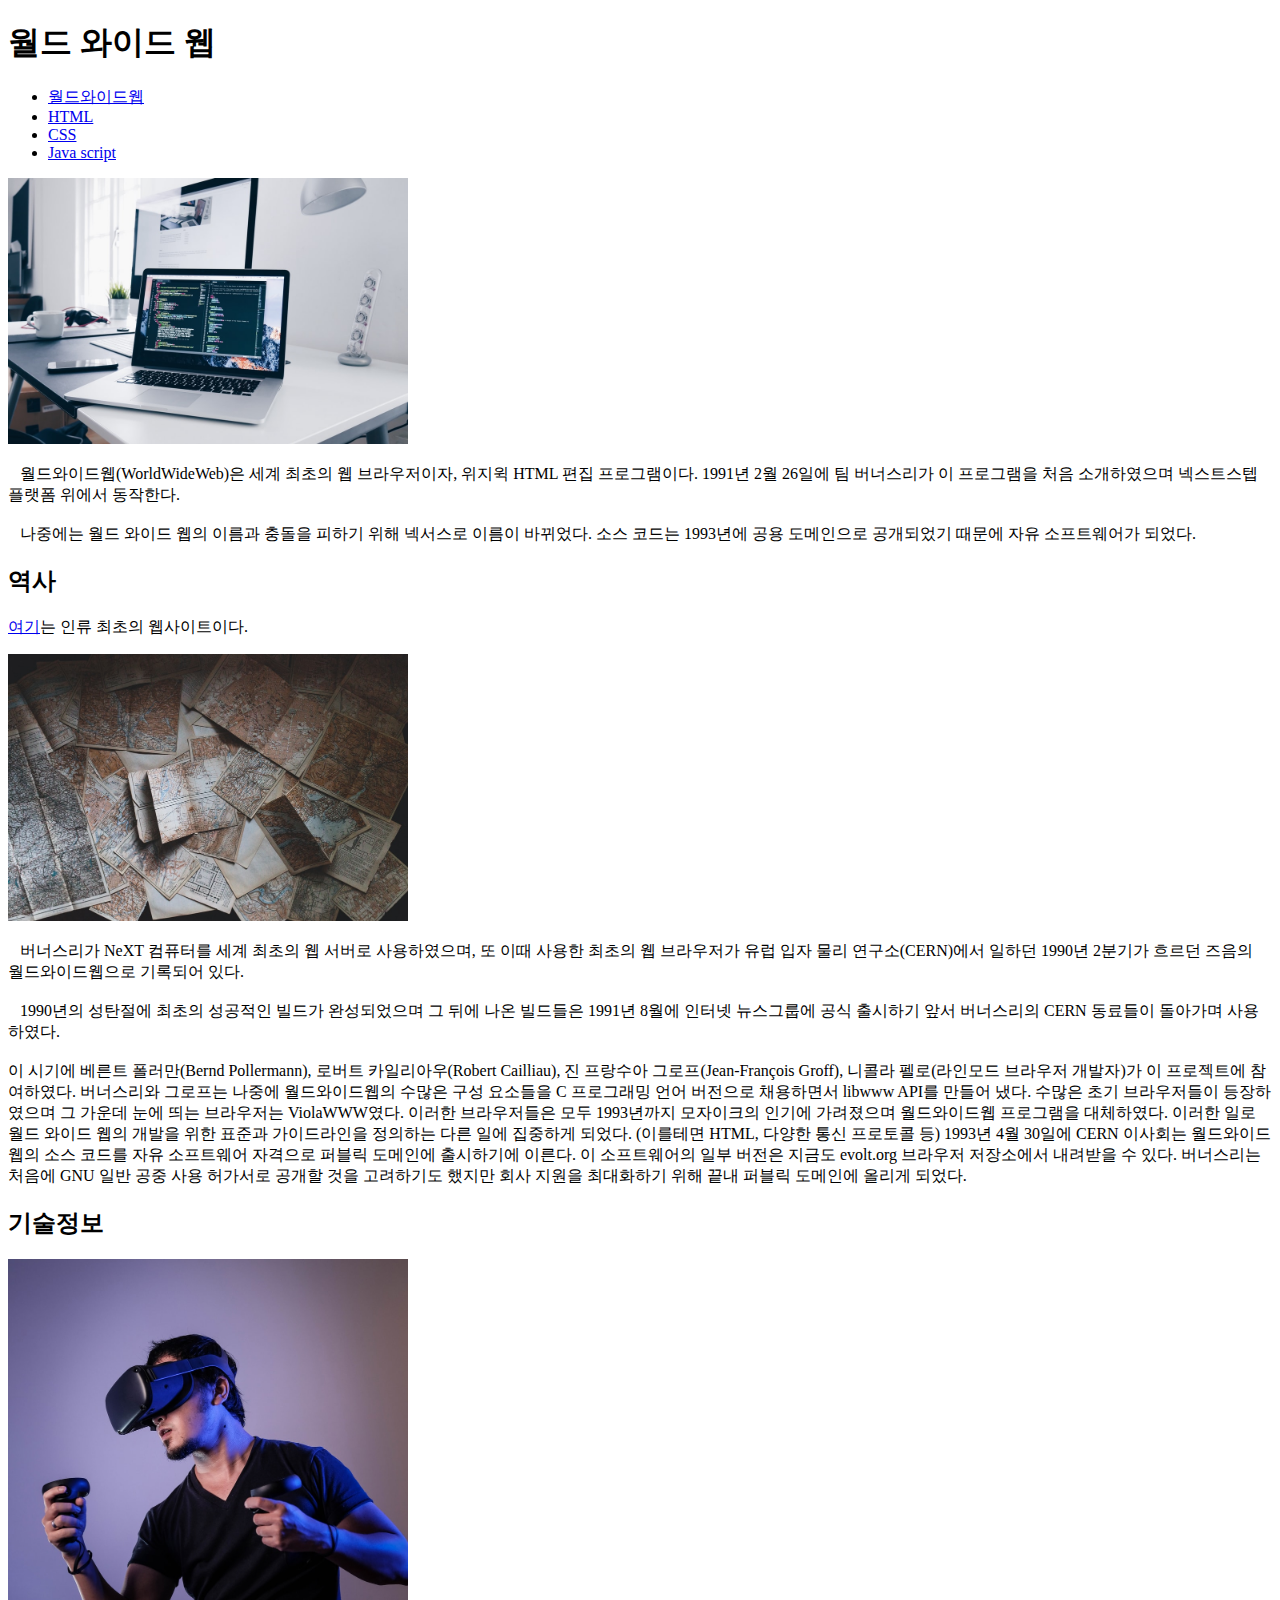
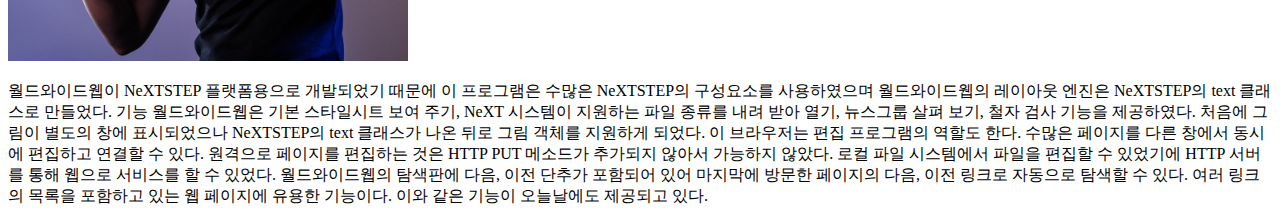
==== index.html @ ce7df56f "Add files via upload" ====
<!DOCTYPE html>
<html lang="en" dir="ltr">
  <head>
    <meta charset="utf-8">
    <title></title>
  </head>
    <body>


  <h1>월드 와이드 웹</h1>
<ul>
    <li><a href ="index.html">월드와이드웹<a/></li>
    <li><a href ="html.html">HTML<a/></li>
  <li><a href ="css.html">CSS<a/></li>
  <li><a href ="java_script.html">Java script<a/></li>
</ul>
  <img src ="web.jpg"width="400px">
  <p>

    &nbsp&nbsp&nbsp월드와이드웹(WorldWideWeb)은 세계 최초의 웹 브라우저이자, 위지윅 HTML 편집 프로그램이다. 1991년 2월 26일에 팀 버너스리가 이 프로그램을 처음 소개하였으며 넥스트스텝 플랫폼 위에서 동작한다.
    <br><br>&nbsp&nbsp&nbsp나중에는 월드 와이드 웹의 이름과 충돌을 피하기 위해 넥서스로 이름이 바뀌었다.

  소스 코드는 1993년에 공용 도메인으로 공개되었기 때문에 자유 소프트웨어가 되었다.
  </p>

  <!--역사를 설명하자 -->
  <h2>역사</h2>
  <p>
    <a href="http://info.cern.ch"target = "_blank">여기<a/>는 인류 최초의 웹사이트이다.
    </p>
  <img src ="history.jpg"width="400px">
  <p>
  &nbsp&nbsp&nbsp버너스리가 NeXT 컴퓨터를 세계 최초의 웹 서버로 사용하였으며, 또 이때 사용한 최초의 웹 브라우저가 유럽 입자 물리 연구소(CERN)에서 일하던 1990년 2분기가 흐르던 즈음의 월드와이드웹으로 기록되어 있다.
  <br><br>&nbsp&nbsp&nbsp1990년의 성탄절에 최초의 성공적인 빌드가 완성되었으며 그 뒤에 나온 빌드들은 1991년 8월에 인터넷 뉴스그룹에 공식 출시하기 앞서 버너스리의 CERN 동료들이 돌아가며 사용하였다.
  <br><br> 이 시기에 베른트 폴러만(Bernd Pollermann), 로버트 카일리아우(Robert Cailliau), 진 프랑수아 그로프(Jean-François Groff), 니콜라 펠로(라인모드 브라우저 개발자)가 이 프로젝트에 참여하였다.

  버너스리와 그로프는 나중에 월드와이드웹의 수많은 구성 요소들을 C 프로그래밍 언어 버전으로 채용하면서 libwww API를 만들어 냈다.

  수많은 초기 브라우저들이 등장하였으며 그 가운데 눈에 띄는 브라우저는 ViolaWWW였다. 이러한 브라우저들은 모두 1993년까지 모자이크의 인기에 가려졌으며 월드와이드웹 프로그램을 대체하였다. 이러한 일로 월드 와이드 웹의 개발을 위한 표준과 가이드라인을 정의하는 다른 일에 집중하게 되었다. (이를테면 HTML, 다양한 통신 프로토콜 등)

  1993년 4월 30일에 CERN 이사회는 월드와이드웹의 소스 코드를 자유 소프트웨어 자격으로 퍼블릭 도메인에 출시하기에 이른다. 이 소프트웨어의 일부 버전은 지금도 evolt.org 브라우저 저장소에서 내려받을 수 있다. 버너스리는 처음에 GNU 일반 공중 사용 허가서로 공개할 것을 고려하기도 했지만 회사 지원을 최대화하기 위해 끝내 퍼블릭 도메인에 올리게 되었다.
  </p>


  <h2>기술정보</h2>
  <img src ="ai.jpg"width="400px">

  <p>
  월드와이드웹이 NeXTSTEP 플랫폼용으로 개발되었기 때문에 이 프로그램은 수많은 NeXTSTEP의 구성요소를 사용하였으며 월드와이드웹의 레이아웃 엔진은 NeXTSTEP의 text 클래스로 만들었다.

  기능
  월드와이드웹은 기본 스타일시트 보여 주기, NeXT 시스템이 지원하는 파일 종류를 내려 받아 열기, 뉴스그룹 살펴 보기, 철자 검사 기능을 제공하였다. 처음에 그림이 별도의 창에 표시되었으나 NeXTSTEP의 text 클래스가 나온 뒤로 그림 객체를 지원하게 되었다.

  이 브라우저는 편집 프로그램의 역할도 한다. 수많은 페이지를 다른 창에서 동시에 편집하고 연결할 수 있다. 원격으로 페이지를 편집하는 것은 HTTP PUT 메소드가 추가되지 않아서 가능하지 않았다. 로컬 파일 시스템에서 파일을 편집할 수 있었기에 HTTP 서버를 통해 웹으로 서비스를 할 수 있었다.

  월드와이드웹의 탐색판에 다음, 이전 단추가 포함되어 있어 마지막에 방문한 페이지의 다음, 이전 링크로 자동으로 탐색할 수 있다. 여러 링크의 목록을 포함하고 있는 웹 페이지에 유용한 기능이다. 이와 같은 기능이 오늘날에도 제공되고 있다.
  </p>
    </body>
</html>
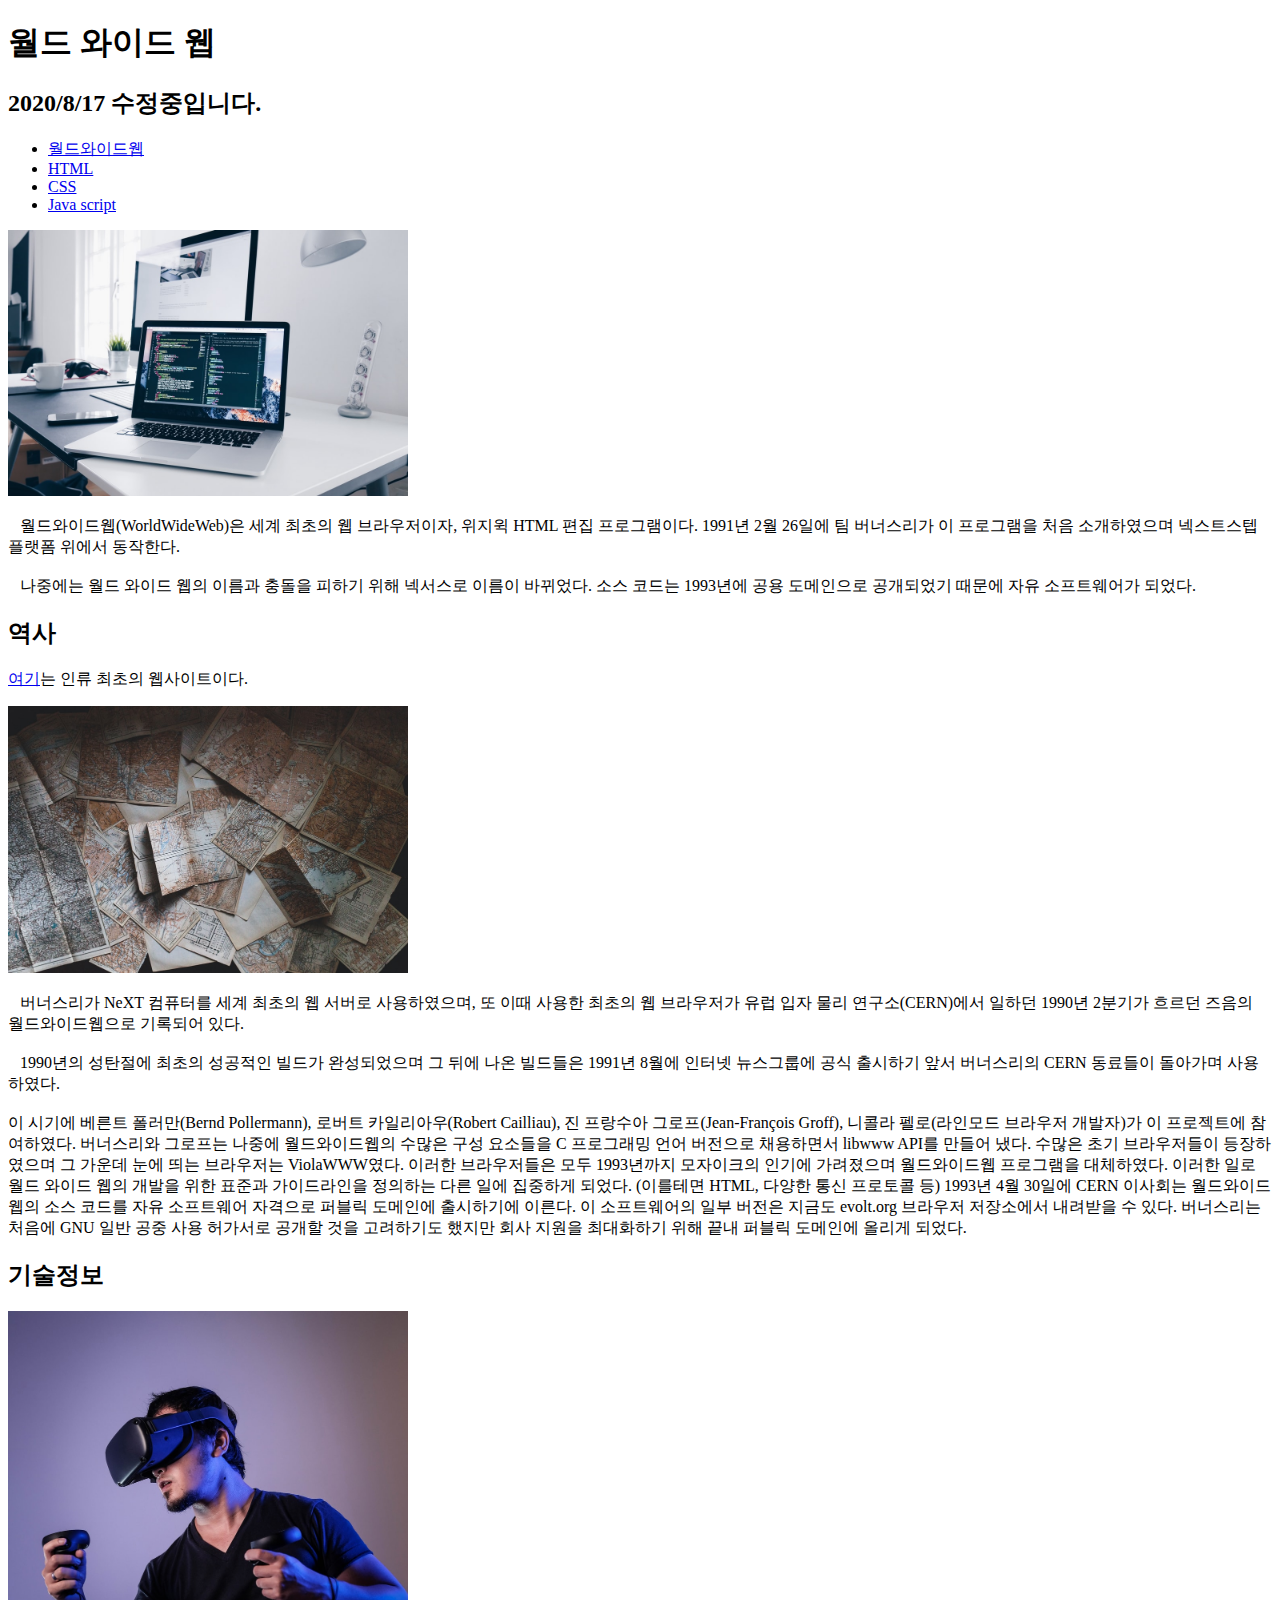
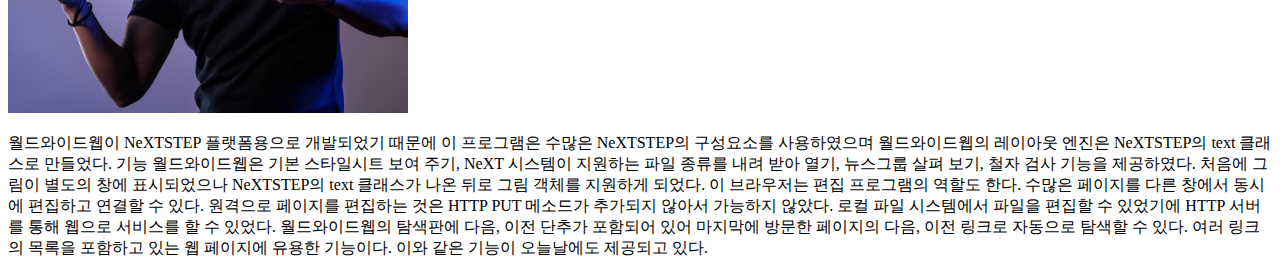
==== commit 27c63a23: "index.html" ====
--- a/index.html
+++ b/index.html
@@ -4,14 +4,16 @@
 <html lang="en" dir="ltr">
   <head>
     <meta charset="utf-8">
-    <title></title>
+    <title>dong-web</title>
   </head>
     <body>
 
 
   <h1>월드 와이드 웹</h1>
+  <h2>2020/8/17 수정중입니다.</h2>
 <ul>
     <li><a href ="index.html">월드와이드웹<a/></li>
+
     <li><a href ="html.html">HTML<a/></li>
   <li><a href ="css.html">CSS<a/></li>
   <li><a href ="java_script.html">Java script<a/></li>
